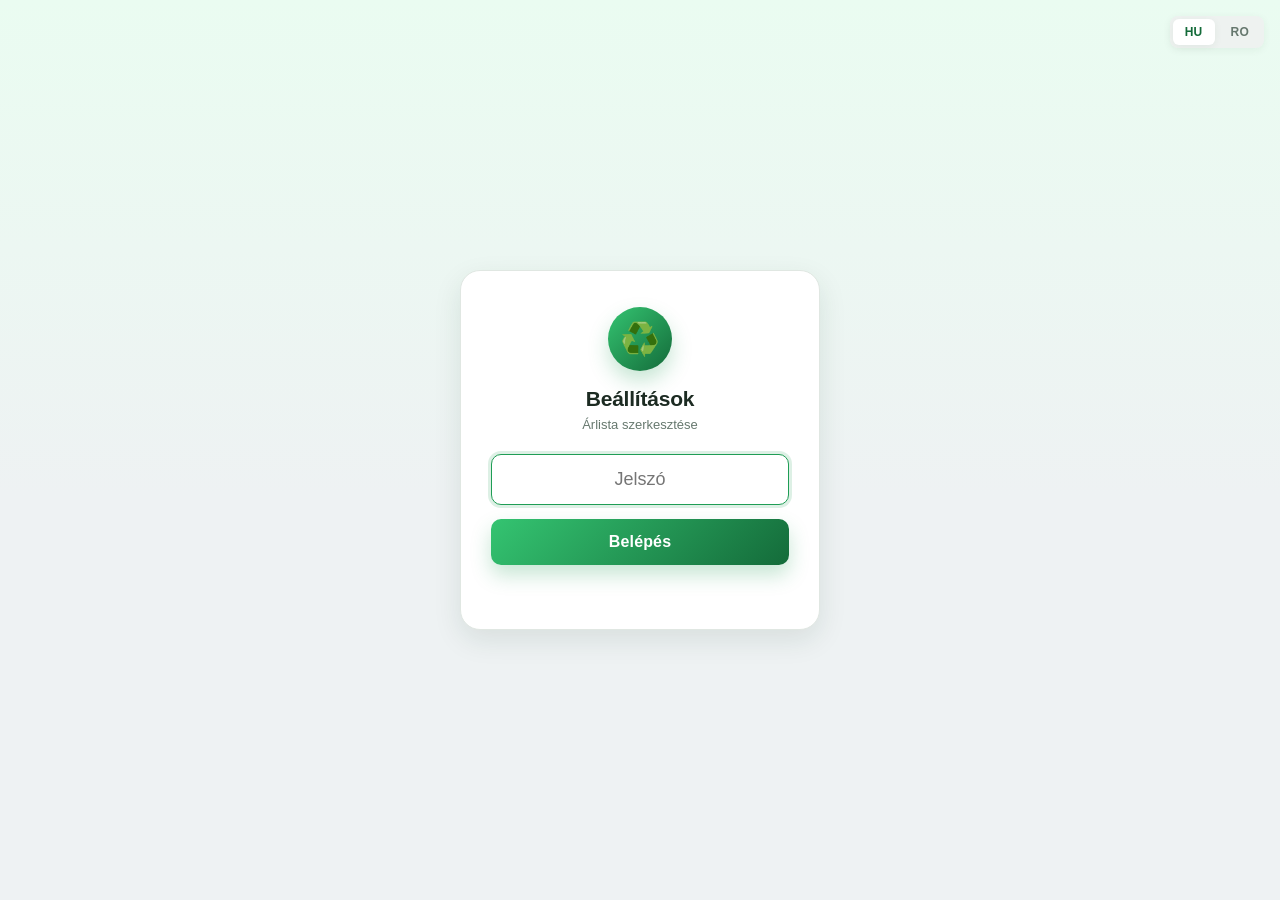
==== settings.html @ eff93814 "feat: romanian/hungarian language swap, modifie prices in settings is being saved" ====
<!DOCTYPE html>
<html lang="hu">
<head>
<meta charset="UTF-8">
<meta name="viewport" content="width=device-width, initial-scale=1.0">
<title>Beállítások – Árlista</title>
<link rel="icon" href="data:image/svg+xml,%3Csvg xmlns='http://www.w3.org/2000/svg' viewBox='0 0 100 100'%3E%3Crect width='100' height='100' rx='24' fill='%2316a34a'/%3E%3Ctext x='50' y='68' font-size='58' text-anchor='middle'%3E%E2%99%BB%EF%B8%8F%3C/text%3E%3C/svg%3E">
<link rel="stylesheet" href="style.css">
</head>
<body>

  <div id="login-screen">
    <div class="lang-switch login-lang-switch">
      <button type="button" data-lang-btn="hu">HU</button>
      <button type="button" data-lang-btn="ro">RO</button>
    </div>
    <div id="login-box">
      <div class="brand-icon" aria-hidden="true">♻️</div>
      <h1 data-i18n="settings_login_title">Beállítások</h1>
      <p class="login-subtitle" data-i18n="settings_login_subtitle">Árlista szerkesztése</p>
      <form id="login-form" autocomplete="off">
        <input type="password" id="password-input" data-i18n-placeholder="login_password_placeholder" placeholder="Jelszó" autofocus>
        <button type="submit" data-i18n="login_button">Belépés</button>
      </form>
      <div id="login-error"></div>
    </div>
  </div>

  <div id="settings-screen">
    <header>
      <div class="brand">
        <span class="header-icon" aria-hidden="true">♻️</span>
        <h1 data-i18n="settings_header_title">Árlista beállítások</h1>
      </div>
      <div class="header-actions">
        <div class="lang-switch">
          <button type="button" data-lang-btn="hu">HU</button>
          <button type="button" data-lang-btn="ro">RO</button>
        </div>
        <a class="link-btn" href="index.html" data-i18n="back_to_calc">Vissza a kalkulátorhoz</a>
      </div>
    </header>

    <p class="settings-desc" data-i18n-html="settings_desc_html">
      Az árlista egy közös <code>materials.json</code> fájlban él a GitHub repóban, így bármelyik
      eszközről (telefon, PC, tablet) ugyanazt az árlistát látjátok — megtekinteni bárhonnan
      lehet, jelszó/token nélkül is. A <strong>mentéshez</strong> viszont egy GitHub hozzáférési
      token szükséges (lásd lent). Mentés után néhány percen belül frissül az árlista minden
      eszközön (a GitHub rövid ideig cache-elheti a fájlt).
    </p>

    <div id="materials-card">
      <div class="materials-header-row">
        <span data-i18n="materials_header_name">Anyag megnevezése (RO)</span>
        <span data-i18n="materials_header_name_hu">Magyar név (opcionális)</span>
        <span data-i18n="materials_header_price">Egységár (RON/kg)</span>
        <span></span>
      </div>
      <div id="materials-list"></div>
      <button id="add-material-btn" type="button" data-i18n="add_material_button">+ Új anyag</button>
    </div>

    <div class="settings-actions">
      <button id="refresh-btn" type="button" data-i18n="refresh_button">🔄 Legfrissebb betöltése</button>
      <button id="reset-defaults-btn" type="button" data-i18n="reset_defaults_button">Alapértelmezett árak betöltése</button>
    </div>

    <div id="github-token-card">
      <p class="vehicle-card-title" data-i18n="github_token_title">GitHub mentési adatok</p>
      <div class="field">
        <label data-i18n="github_token_label">GitHub Personal Access Token</label>
        <input type="password" id="github-token-input" placeholder="github_pat_..." autocomplete="off">
      </div>
      <label class="remember-token-label">
        <input type="checkbox" id="remember-token-checkbox">
        <span data-i18n="remember_token_label">Emlékezzen a tokenre ezen az eszközön</span>
      </label>
      <p class="token-hint" data-i18n-html="token_hint_html">
        A tokent egyszer kell létrehozni: GitHub.com → profilkép → Settings → Developer settings →
        Personal access tokens → Fine-grained tokens → Generate new token. Repository access:
        csak az <code>ecogdmsrl.github.io</code> repó. Permissions → Contents:
        <strong>Read and write</strong>. Minden más maradjon "No access". Részletek a README-ben.
      </p>
    </div>

    <button id="save-btn" type="button" data-i18n="save_button_github">Mentés GitHub-ra</button>

    <div id="save-status"></div>
  </div>

<script src="config.js"></script>
<script src="settings.js"></script>
</body>
</html>
---- style.css ----
:root {
  --bg-top: #eafcf1;
  --bg-bottom: #eef2f3;
  --card: #ffffff;
  --border: #e0e7e2;
  --text: #1c2b22;
  --muted: #66786e;
  --accent: #1f9d55;
  --accent-light: #34c471;
  --accent-dark: #146b3a;
  --danger: #c0392b;
  --danger-bg: #fdecea;
  --shadow-sm: 0 2px 8px rgba(20, 60, 35, 0.06);
  --shadow-md: 0 10px 28px rgba(20, 60, 35, 0.10);
  --shadow-glow: 0 10px 20px rgba(31, 157, 85, 0.25);
}
* { box-sizing: border-box; }
body {
  margin: 0;
  font-family: -apple-system, "Segoe UI", Roboto, Arial, sans-serif;
  background: linear-gradient(180deg, var(--bg-top) 0%, var(--bg-bottom) 55%);
  background-attachment: fixed;
  color: var(--text);
  min-height: 100vh;
  -webkit-font-smoothing: antialiased;
}

/* ---------- Brand / icon badges ---------- */
.brand {
  display: flex;
  align-items: center;
  gap: 12px;
}
.brand-icon, .header-icon {
  flex: 0 0 auto;
  display: flex;
  align-items: center;
  justify-content: center;
  border-radius: 50%;
  background: linear-gradient(135deg, var(--accent-light), var(--accent-dark));
  box-shadow: var(--shadow-glow);
  line-height: 1;
}
.brand-icon {
  width: 64px;
  height: 64px;
  font-size: 32px;
  margin: 0 auto 16px;
}
.header-icon {
  width: 42px;
  height: 42px;
  font-size: 20px;
}

/* ---------- Login screen ---------- */
#login-screen {
  min-height: 100vh;
  display: flex;
  align-items: center;
  justify-content: center;
  padding: 24px;
}
#login-box {
  background: var(--card);
  border: 1px solid var(--border);
  border-radius: 20px;
  padding: 36px 30px 32px;
  width: 100%;
  max-width: 360px;
  text-align: center;
  box-shadow: var(--shadow-md);
}
#login-box h1 {
  font-size: 21px;
  margin: 0 0 6px;
  letter-spacing: -0.01em;
}
.login-subtitle {
  font-size: 13px;
  color: var(--muted);
  margin: 0 0 22px;
}
#login-box input {
  width: 100%;
  padding: 14px;
  font-size: 18px;
  border: 1px solid var(--border);
  border-radius: 10px;
  margin-bottom: 14px;
  text-align: center;
  background: #fafcfb;
  transition: border-color .15s, box-shadow .15s;
}
#login-box input:focus {
  outline: none;
  border-color: var(--accent);
  box-shadow: 0 0 0 3px rgba(31, 157, 85, 0.15);
  background: #fff;
}
#login-box button {
  width: 100%;
  padding: 14px;
  font-size: 16px;
  font-weight: 700;
  letter-spacing: 0.01em;
  border: none;
  border-radius: 10px;
  background: linear-gradient(135deg, var(--accent-light), var(--accent-dark));
  color: #fff;
  cursor: pointer;
  box-shadow: var(--shadow-glow);
  transition: transform .1s ease, box-shadow .15s ease;
}
#login-box button:hover { box-shadow: 0 12px 22px rgba(31, 157, 85, 0.32); }
#login-box button:active { transform: translateY(1px) scale(0.99); }
#login-error {
  color: var(--danger);
  font-size: 14px;
  min-height: 20px;
  margin-top: 12px;
  font-weight: 600;
}

/* ---------- Nyelvváltó (HU / RO) ---------- */
.lang-switch {
  display: flex;
  gap: 4px;
  background: #eef2f0;
  border-radius: 8px;
  padding: 3px;
  flex: 0 0 auto;
}
.lang-switch button {
  border: none;
  background: transparent;
  padding: 6px 12px;
  font-size: 12px;
  font-weight: 700;
  letter-spacing: 0.02em;
  border-radius: 6px;
  color: var(--muted);
  cursor: pointer;
  transition: background .15s, color .15s;
}
.lang-switch button:hover { color: var(--text); }
.lang-switch button.active {
  background: var(--card);
  color: var(--accent-dark);
  box-shadow: var(--shadow-sm);
}
.login-lang-switch {
  position: fixed;
  top: 16px;
  right: 16px;
  margin: 0;
  width: fit-content;
  z-index: 10;
  box-shadow: var(--shadow-sm);
}

/* ---------- Shared app / settings layout ---------- */
#app-screen, #settings-screen {
  display: none;
  padding: 20px 16px 40px;
  max-width: 720px;
  margin: 0 auto;
}
header {
  display: flex;
  align-items: center;
  justify-content: space-between;
  margin-bottom: 20px;
  flex-wrap: wrap;
  gap: 12px;
}
header h1 {
  font-size: 20px;
  margin: 0;
  letter-spacing: -0.01em;
}
.header-actions {
  display: flex;
  align-items: center;
  gap: 10px;
  flex-wrap: wrap;
}
.link-btn {
  display: inline-flex;
  align-items: center;
  text-decoration: none;
  border: 1px solid var(--border);
  border-radius: 10px;
  padding: 9px 15px;
  font-size: 14px;
  font-weight: 600;
  color: var(--accent-dark);
  background: #fff;
  box-shadow: var(--shadow-sm);
  transition: background .15s, transform .1s;
}
.link-btn:hover { background: #f2fbf5; }
.link-btn:active { transform: translateY(1px); }
#logout-btn {
  background: #fff;
  border: 1px solid var(--border);
  border-radius: 10px;
  padding: 9px 15px;
  font-size: 14px;
  font-weight: 600;
  color: var(--muted);
  cursor: pointer;
  box-shadow: var(--shadow-sm);
  transition: background .15s, transform .1s;
}
#logout-btn:hover { background: #f7f7f7; }
#logout-btn:active { transform: translateY(1px); }

/* ---------- Item cards (kalkulátor tételek) ---------- */
#items-list {
  display: flex;
  flex-direction: column;
  gap: 14px;
  margin-bottom: 16px;
}
.item-card {
  background: var(--card);
  border: 1px solid var(--border);
  border-left: 4px solid var(--accent-light);
  border-radius: 16px;
  padding: 16px 18px;
  box-shadow: var(--shadow-sm);
  transition: box-shadow .15s;
}
.item-card:hover { box-shadow: var(--shadow-md); }
.item-row {
  display: flex;
  gap: 12px;
  flex-wrap: wrap;
  margin-bottom: 12px;
}
.item-row:last-child { margin-bottom: 0; }
.item-row-top { align-items: flex-end; }

.field {
  flex: 1;
  min-width: 150px;
  display: flex;
  flex-direction: column;
  gap: 5px;
}
.field label {
  font-size: 12px;
  color: var(--muted);
  font-weight: 700;
  text-transform: uppercase;
  letter-spacing: 0.03em;
}

select, .kg-input, .kg-loaded-input, .kg-empty-input {
  width: 100%;
  padding: 11px 10px;
  font-size: 16px;
  border: 1px solid var(--border);
  border-radius: 10px;
  background: #fafcfb;
  color: var(--text);
  transition: border-color .15s, box-shadow .15s;
}
select:focus, .kg-input:focus, .kg-loaded-input:focus, .kg-empty-input:focus {
  outline: none;
  border-color: var(--accent);
  box-shadow: 0 0 0 3px rgba(31, 157, 85, 0.15);
  background: #fff;
}
.kg-input, .kg-loaded-input, .kg-empty-input { text-align: right; }

.item-summary {
  padding-top: 12px;
  border-top: 1px dashed var(--border);
  font-size: 14px;
  gap: 8px 18px;
  color: var(--muted);
}
.item-summary strong {
  font-variant-numeric: tabular-nums;
  color: var(--text);
}

.remove-btn, .remove-material-btn {
  background: var(--danger-bg);
  color: var(--danger);
  border: none;
  border-radius: 10px;
  width: 38px;
  height: 38px;
  font-size: 18px;
  line-height: 1;
  cursor: pointer;
  flex: 0 0 auto;
  transition: background .15s, transform .1s;
}
.remove-btn:hover, .remove-material-btn:hover { background: #fbdedb; }
.remove-btn:active, .remove-material-btn:active { transform: scale(0.95); }

#add-row-btn, #add-material-btn {
  margin-top: 2px;
  width: 100%;
  padding: 15px;
  font-size: 15px;
  font-weight: 700;
  border: 1.5px dashed var(--accent);
  border-radius: 12px;
  background: #eef9f1;
  color: var(--accent-dark);
  cursor: pointer;
  transition: background .15s, transform .1s;
}
#add-row-btn:hover, #add-material-btn:hover { background: #e2f5e7; }
#add-row-btn:active, #add-material-btn:active { transform: translateY(1px); }

#total-card {
  background: linear-gradient(135deg, var(--accent-light), var(--accent-dark));
  color: #fff;
  border-radius: 18px;
  padding: 22px 24px;
  display: flex;
  align-items: center;
  justify-content: space-between;
  gap: 12px;
  flex-wrap: wrap;
  margin: 18px 0;
  box-shadow: var(--shadow-glow);
}
#total-card .label {
  font-size: 14px;
  opacity: 0.9;
  font-weight: 600;
  text-transform: uppercase;
  letter-spacing: 0.04em;
}
#total-card .value {
  font-size: 30px;
  font-weight: 800;
  font-variant-numeric: tabular-nums;
}

#reset-btn {
  width: 100%;
  padding: 15px;
  font-size: 15px;
  font-weight: 700;
  border: 1px solid var(--border);
  border-radius: 12px;
  background: #fff;
  color: var(--text);
  cursor: pointer;
  box-shadow: var(--shadow-sm);
  transition: background .15s, transform .1s;
}
#reset-btn:hover { background: #f7f7f7; }
#reset-btn:active { transform: translateY(1px); }

.empty-hint {
  text-align: center;
  color: var(--muted);
  padding: 24px 0;
  font-size: 14px;
  background: var(--card);
  border: 1.5px dashed var(--border);
  border-radius: 16px;
  margin-bottom: 16px;
}

/* ---------- Settings page ---------- */
.settings-desc {
  background: var(--card);
  border: 1px solid var(--border);
  border-radius: 14px;
  padding: 16px 18px;
  font-size: 14px;
  color: var(--muted);
  line-height: 1.55;
  margin-bottom: 18px;
  box-shadow: var(--shadow-sm);
}

#materials-card {
  background: var(--card);
  border: 1px solid var(--border);
  border-radius: 16px;
  padding: 18px;
  margin-bottom: 18px;
  box-shadow: var(--shadow-sm);
}

.materials-header-row, .material-row {
  display: grid;
  grid-template-columns: 1fr 1fr 110px 40px;
  gap: 10px;
  align-items: center;
}
.materials-header-row {
  font-size: 12px;
  color: var(--muted);
  font-weight: 700;
  text-transform: uppercase;
  letter-spacing: 0.03em;
  padding: 0 4px 10px;
  border-bottom: 2px solid var(--border);
  margin-bottom: 10px;
}
.material-row {
  padding: 7px 4px;
  border-bottom: 1px solid var(--border);
  margin-bottom: 8px;
}
.material-row:last-of-type { border-bottom: none; margin-bottom: 0; }

.material-name-input, .material-name-hu-input, .material-price-input {
  width: 100%;
  padding: 11px 10px;
  font-size: 15px;
  border: 1px solid var(--border);
  border-radius: 10px;
  background: #fafcfb;
  transition: border-color .15s, box-shadow .15s;
}
.material-name-input:focus, .material-name-hu-input:focus, .material-price-input:focus {
  outline: none;
  border-color: var(--accent);
  box-shadow: 0 0 0 3px rgba(31, 157, 85, 0.15);
  background: #fff;
}
.material-price-input { text-align: right; }

.settings-actions {
  display: flex;
  gap: 12px;
  flex-wrap: wrap;
  margin-bottom: 12px;
}
#save-btn {
  width: 100%;
  padding: 15px;
  margin-bottom: 12px;
  font-size: 16px;
  font-weight: 700;
  border: none;
  border-radius: 12px;
  background: linear-gradient(135deg, var(--accent-light), var(--accent-dark));
  color: #fff;
  cursor: pointer;
  box-shadow: var(--shadow-glow);
  transition: transform .1s;
}
#save-btn:active { transform: translateY(1px); }
#reset-defaults-btn {
  flex: 1;
  min-width: 140px;
  padding: 15px;
  font-size: 14px;
  font-weight: 700;
  border: 1px solid var(--border);
  border-radius: 12px;
  background: #fff;
  color: var(--danger);
  cursor: pointer;
  box-shadow: var(--shadow-sm);
  transition: background .15s, transform .1s;
}
#reset-defaults-btn:hover { background: #fdf3f2; }
#reset-defaults-btn:active { transform: translateY(1px); }
#save-status {
  text-align: center;
  font-size: 14px;
  font-weight: 600;
  min-height: 20px;
}

/* ---------- Vehicle info card (nyomtatáshoz) ---------- */
.vehicle-card {
  background: var(--card);
  border: 1px solid var(--border);
  border-radius: 16px;
  padding: 16px 18px;
  margin-bottom: 16px;
  box-shadow: var(--shadow-sm);
}
.vehicle-card .item-row { margin-bottom: 0; }
.vehicle-card-title {
  font-size: 12px;
  font-weight: 700;
  text-transform: uppercase;
  letter-spacing: 0.03em;
  color: var(--muted);
  margin: 0 0 12px;
}
#vehicle-make, #vehicle-plate {
  width: 100%;
  padding: 11px 10px;
  font-size: 16px;
  border: 1px solid var(--border);
  border-radius: 10px;
  background: #fafcfb;
  color: var(--text);
  transition: border-color .15s, box-shadow .15s;
}
#vehicle-make:focus, #vehicle-plate:focus {
  outline: none;
  border-color: var(--accent);
  box-shadow: 0 0 0 3px rgba(31, 157, 85, 0.15);
  background: #fff;
}

/* ---------- Materials warning banner (offline / fetch fail) ---------- */
.materials-warning {
  background: #fff8e6;
  border: 1px solid #f0d9a0;
  color: #8a6116;
  border-radius: 12px;
  padding: 12px 16px;
  font-size: 13px;
  line-height: 1.4;
  margin-bottom: 16px;
}

/* ---------- GitHub token card (settings.html) ---------- */
#github-token-card {
  background: var(--card);
  border: 1px solid var(--border);
  border-radius: 16px;
  padding: 16px 18px;
  margin-bottom: 16px;
  box-shadow: var(--shadow-sm);
}
#github-token-card .field { margin-bottom: 10px; }
#github-token-input {
  width: 100%;
  padding: 11px 10px;
  font-size: 15px;
  border: 1px solid var(--border);
  border-radius: 10px;
  background: #fafcfb;
  color: var(--text);
  transition: border-color .15s, box-shadow .15s;
}
#github-token-input:focus {
  outline: none;
  border-color: var(--accent);
  box-shadow: 0 0 0 3px rgba(31, 157, 85, 0.15);
  background: #fff;
}
.remember-token-label {
  display: flex;
  align-items: center;
  gap: 8px;
  font-size: 13px;
  color: var(--muted);
  margin-bottom: 12px;
  cursor: pointer;
}
.remember-token-label input[type="checkbox"] {
  width: 16px;
  height: 16px;
  accent-color: var(--accent);
  cursor: pointer;
}
.token-hint {
  font-size: 12px;
  color: var(--muted);
  line-height: 1.5;
  margin: 0;
}
.token-hint code {
  background: #f0f2f0;
  padding: 1px 5px;
  border-radius: 4px;
  font-size: 11.5px;
}

#refresh-btn {
  flex: 1;
  min-width: 140px;
  padding: 14px;
  font-size: 14px;
  font-weight: 700;
  border: 1px solid var(--border);
  border-radius: 12px;
  background: #fff;
  color: var(--accent-dark);
  cursor: pointer;
  box-shadow: var(--shadow-sm);
  transition: background .15s, transform .1s;
}
#refresh-btn:hover { background: #f2fbf5; }
#refresh-btn:active { transform: translateY(1px); }

/* ---------- Nyomtatás gomb ---------- */
#print-btn {
  width: 100%;
  padding: 15px;
  font-size: 15px;
  font-weight: 700;
  border: 1px solid var(--border);
  border-radius: 12px;
  background: #fff;
  color: var(--accent-dark);
  cursor: pointer;
  box-shadow: var(--shadow-sm);
  margin-bottom: 10px;
  transition: background .15s, transform .1s;
}
#print-btn:hover { background: #f2fbf5; }
#print-btn:active { transform: translateY(1px); }

/* ---------- Nyomtatható elismervény ---------- */
.print-only { display: none; }

@media print {
  body * { visibility: hidden; }
  #print-area, #print-area * { visibility: visible; }
  #print-area {
    display: block !important;
    position: absolute;
    top: 0;
    left: 0;
    width: 100%;
    background: #fff;
  }
  @page { margin: 14mm; }
}

.receipt {
  font-family: -apple-system, "Segoe UI", Roboto, Arial, sans-serif;
  color: #111;
  max-width: 640px;
  margin: 0 auto;
  padding: 8px;
}
.receipt-logo {
  display: flex;
  align-items: center;
  gap: 10px;
  margin-bottom: 10px;
  padding-bottom: 12px;
  border-bottom: 2px solid #111;
}
.receipt-logo-icon { font-size: 30px; line-height: 1; }
.receipt-logo-text {
  font-size: 21px;
  font-weight: 800;
  letter-spacing: 0.02em;
  color: #111;
}
.receipt-subtitle {
  font-size: 12px;
  font-weight: 700;
  text-transform: uppercase;
  letter-spacing: 0.08em;
  color: #555;
  margin: 0 0 14px;
}
.receipt h2 { margin: 0 0 10px; font-size: 20px; }
.receipt .receipt-disclaimer {
  font-size: 11px;
  color: #444;
  border: 1px solid #999;
  border-radius: 6px;
  padding: 8px 10px;
  margin-bottom: 16px;
  line-height: 1.4;
}
.receipt .receipt-meta { font-size: 13px; margin-bottom: 16px; }
.receipt .receipt-meta div { margin-bottom: 3px; }
.receipt table {
  width: 100%;
  border-collapse: collapse;
  margin-bottom: 16px;
  font-size: 12.5px;
}
.receipt th, .receipt td {
  border: 1px solid #999;
  padding: 6px 8px;
  text-align: left;
}
.receipt th { background: #f0f0f0; }
.receipt td.num, .receipt th.num {
  text-align: right;
  font-variant-numeric: tabular-nums;
}
.receipt .receipt-total {
  text-align: right;
  font-size: 16px;
  font-weight: 800;
  margin-bottom: 30px;
}
.receipt .receipt-signatures {
  display: flex;
  justify-content: space-between;
  gap: 24px;
  margin-top: 30px;
  font-size: 12px;
}
.receipt .sig-line {
  flex: 1;
  border-top: 1px solid #333;
  padding-top: 4px;
  text-align: center;
  color: #333;
}

/* ---------- Responsive: tablet & phone ---------- */
@media (max-width: 640px) {
  #app-screen, #settings-screen { padding: 16px 12px 32px; }
  header h1 { font-size: 18px; }
  .header-icon { width: 36px; height: 36px; font-size: 17px; }
}

@media (max-width: 480px) {
  #login-box { padding: 30px 22px 26px; border-radius: 18px; }
  .brand-icon { width: 56px; height: 56px; font-size: 28px; }
  #total-card { padding: 18px 20px; }
  #total-card .value { font-size: 25px; }
  .materials-header-row { display: none; }
  .material-row {
    display: flex;
    flex-wrap: wrap;
    gap: 6px;
    align-items: center;
  }
  .material-name-input, .material-name-hu-input { flex: 1 1 100%; }
  .material-price-input { flex: 1 1 auto; min-width: 90px; }
  .remove-material-btn { flex: 0 0 auto; }
  .material-name-input, .material-name-hu-input, .material-price-input { padding: 10px 8px; font-size: 14px; }
  header {
    flex-direction: column;
    align-items: flex-start;
  }
  .header-actions { width: 100%; justify-content: space-between; }
}
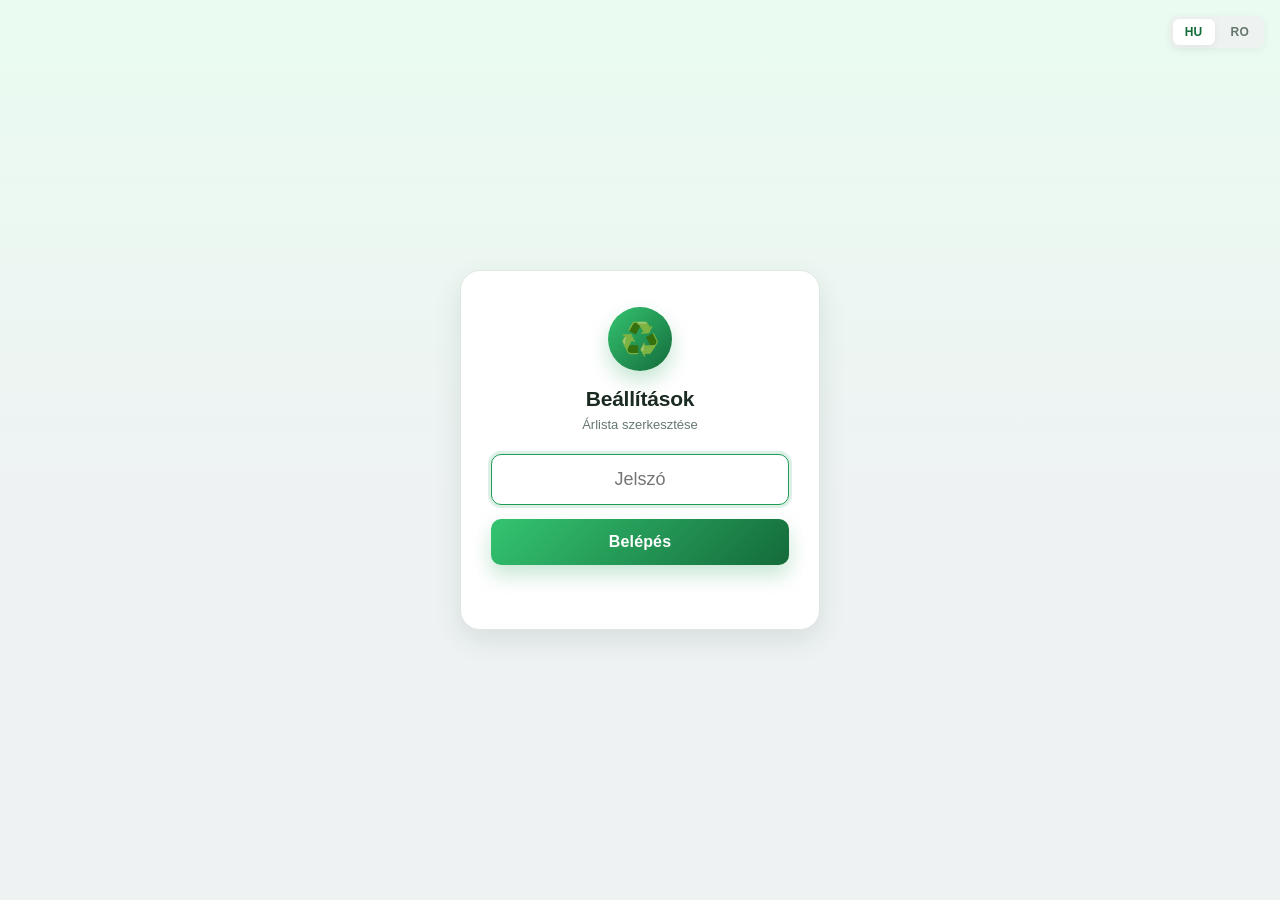
==== commit d08626e7: "naming fix for price types" ====
--- a/settings.html
+++ b/settings.html
@@ -42,11 +42,11 @@
     </header>
 
     <p class="settings-desc" data-i18n-html="settings_desc_html">
-      Az árlista egy közös <code>materials.json</code> fájlban él a GitHub repóban, így bármelyik
-      eszközről (telefon, PC, tablet) ugyanazt az árlistát látjátok — megtekinteni bárhonnan
-      lehet, jelszó/token nélkül is. A <strong>mentéshez</strong> viszont egy GitHub hozzáférési
-      token szükséges (lásd lent). Mentés után néhány percen belül frissül az árlista minden
-      eszközön (a GitHub rövid ideig cache-elheti a fájlt).
+      Amit itt módosítasz, azt minden eszközön (telefonon, gépen, tableten) automatikusan látni
+      fogjátok, külön beállítás nélkül. Az árlista <strong>megnézése</strong> bárhonnan működik,
+      jelszó és egyéb beállítás nélkül. A módosítások <strong>elmentéséhez</strong> viszont egyszer
+      be kell állítanod egy hozzáférési kulcsot — ezt lent, lépésről lépésre megtalálod. Mentés
+      után néhány percen belül mindenhol az új árak jelennek meg.
     </p>
 
     <div id="materials-card">
@@ -54,6 +54,7 @@
         <span data-i18n="materials_header_name">Anyag megnevezése (RO)</span>
         <span data-i18n="materials_header_name_hu">Magyar név (opcionális)</span>
         <span data-i18n="materials_header_price">Egységár (RON/kg)</span>
+        <span data-i18n="materials_header_price_clean">Extra ár (opcionális, RON/kg)</span>
         <span></span>
       </div>
       <div id="materials-list"></div>
@@ -66,21 +67,19 @@
     </div>
 
     <div id="github-token-card">
-      <p class="vehicle-card-title" data-i18n="github_token_title">GitHub mentési adatok</p>
+      <p class="vehicle-card-title" data-i18n="github_token_title">Hozzáférési kulcs a mentéshez</p>
       <div class="field">
-        <label data-i18n="github_token_label">GitHub Personal Access Token</label>
+        <label data-i18n="github_token_label">Hozzáférési kulcs</label>
         <input type="password" id="github-token-input" placeholder="github_pat_..." autocomplete="off">
       </div>
       <label class="remember-token-label">
         <input type="checkbox" id="remember-token-checkbox">
-        <span data-i18n="remember_token_label">Emlékezzen a tokenre ezen az eszközön</span>
+        <span data-i18n="remember_token_label">Emlékezzen a kulcsra ezen az eszközön</span>
       </label>
-      <p class="token-hint" data-i18n-html="token_hint_html">
-        A tokent egyszer kell létrehozni: GitHub.com → profilkép → Settings → Developer settings →
-        Personal access tokens → Fine-grained tokens → Generate new token. Repository access:
-        csak az <code>ecogdmsrl.github.io</code> repó. Permissions → Contents:
-        <strong>Read and write</strong>. Minden más maradjon "No access". Részletek a README-ben.
-      </p>
+      <div class="token-hint" data-i18n-html="token_hint_html">
+        Írd be ide fent a kódot, és ha bepipálod, hogy „Emlékezzen a kulcsra ezen az eszközön”, legközelebb ezen a gépen/telefonon
+        nem kell újra beírnod
+      </div>
     </div>
 
     <button id="save-btn" type="button" data-i18n="save_button_github">Mentés GitHub-ra</button>
--- a/style.css
+++ b/style.css
@@ -273,7 +273,7 @@
   box-shadow: 0 0 0 3px rgba(31, 157, 85, 0.15);
   background: #fff;
 }
-.kg-input, .kg-loaded-input, .kg-empty-input { text-align: right; }
+.kg-input, .kg-loaded-input, .kg-empty-input { text-align: left; }
 
 .item-summary {
   padding-top: 12px;
@@ -344,6 +344,12 @@
   font-weight: 800;
   font-variant-numeric: tabular-nums;
 }
+.total-fondmediu-note {
+  font-size: 12px;
+  color: var(--muted);
+  text-align: right;
+  margin: -10px 0 18px;
+}
 
 #reset-btn {
   width: 100%;
@@ -396,7 +402,7 @@
 
 .materials-header-row, .material-row {
   display: grid;
-  grid-template-columns: 1fr 1fr 110px 40px;
+  grid-template-columns: 1fr 1fr 100px 100px 40px;
   gap: 10px;
   align-items: center;
 }
@@ -417,7 +423,7 @@
 }
 .material-row:last-of-type { border-bottom: none; margin-bottom: 0; }
 
-.material-name-input, .material-name-hu-input, .material-price-input {
+.material-name-input, .material-name-hu-input, .material-price-input, .material-price-extra-input {
   width: 100%;
   padding: 11px 10px;
   font-size: 15px;
@@ -426,13 +432,13 @@
   background: #fafcfb;
   transition: border-color .15s, box-shadow .15s;
 }
-.material-name-input:focus, .material-name-hu-input:focus, .material-price-input:focus {
+.material-name-input:focus, .material-name-hu-input:focus, .material-price-input:focus, .material-price-extra-input:focus {
   outline: none;
   border-color: var(--accent);
   box-shadow: 0 0 0 3px rgba(31, 157, 85, 0.15);
   background: #fff;
 }
-.material-price-input { text-align: right; }
+.material-price-input, .material-price-extra-input { text-align: right; }
 
 .settings-actions {
   display: flex;
@@ -618,17 +624,48 @@
 .print-only { display: none; }
 
 @media print {
-  body * { visibility: hidden; }
-  #print-area, #print-area * { visibility: visible; }
+  body > *:not(#print-area) { display: none !important; }
   #print-area {
     display: block !important;
-    position: absolute;
-    top: 0;
-    left: 0;
     width: 100%;
     background: #fff;
   }
   @page { margin: 14mm; }
+
+  .receipt-copy {
+    page-break-inside: avoid;
+    break-inside: avoid-page;
+  }
+  /* Default (fallback) spacing: used when the two copies don't both fit
+     comfortably within half a printed page — they just stack naturally
+     and the second one flows onto a new page if needed. */
+  #print-area:not(.print-split-half) .receipt-copy + .receipt-copy {
+    margin-top: 22px;
+    padding-top: 22px;
+    border-top: 1px dashed #999;
+  }
+  /* When both copies fit on one page: force the page into two exact
+     halves (absolute mm height matching the @page margin above), so the
+     cut line always lands exactly at the vertical center of the sheet no
+     matter how short the content is. */
+  #print-area.print-split-half {
+    display: flex !important;
+    flex-direction: column;
+    height: 269mm; /* A4 (297mm) minus the 14mm top+bottom @page margin */
+  }
+  #print-area.print-split-half .receipt-copy {
+    flex: 0 0 134.5mm;
+    display: flex;
+    align-items: center;
+    justify-content: center;
+    overflow: hidden;
+  }
+  #print-area.print-split-half .receipt-copy:first-child {
+    border-bottom: 1px dashed #999;
+  }
+  #print-area.print-split-half .receipt {
+    width: 100%;
+  }
 }
 
 .receipt {
@@ -693,6 +730,12 @@
   text-align: right;
   font-size: 16px;
   font-weight: 800;
+  margin-bottom: 4px;
+}
+.receipt .receipt-fondmediu-note {
+  text-align: right;
+  font-size: 10.5px;
+  color: #666;
   margin-bottom: 30px;
 }
 .receipt .receipt-signatures {
@@ -730,12 +773,26 @@
     align-items: center;
   }
   .material-name-input, .material-name-hu-input { flex: 1 1 100%; }
-  .material-price-input { flex: 1 1 auto; min-width: 90px; }
+  .material-price-input, .material-price-extra-input { flex: 1 1 auto; min-width: 90px; }
   .remove-material-btn { flex: 0 0 auto; }
-  .material-name-input, .material-name-hu-input, .material-price-input { padding: 10px 8px; font-size: 14px; }
+  .material-name-input, .material-name-hu-input, .material-price-input, .material-price-extra-input { padding: 10px 8px; font-size: 14px; }
   header {
     flex-direction: column;
     align-items: flex-start;
   }
   .header-actions { width: 100%; justify-content: space-between; }
-}
+
+  /* Kis képernyőn (telefon) az Anyag / Mérés típusa és a Tele/Üres
+     súly mezők egymás alá kerülnek, hogy ne csússzon össze a szöveg. */
+  .field {
+    flex: 1 1 100%;
+    min-width: 0;
+  }
+  .item-row-top {
+    align-items: stretch;
+  }
+  .item-row-top .remove-btn {
+    align-self: flex-end;
+    margin-left: auto;
+  }
+}
